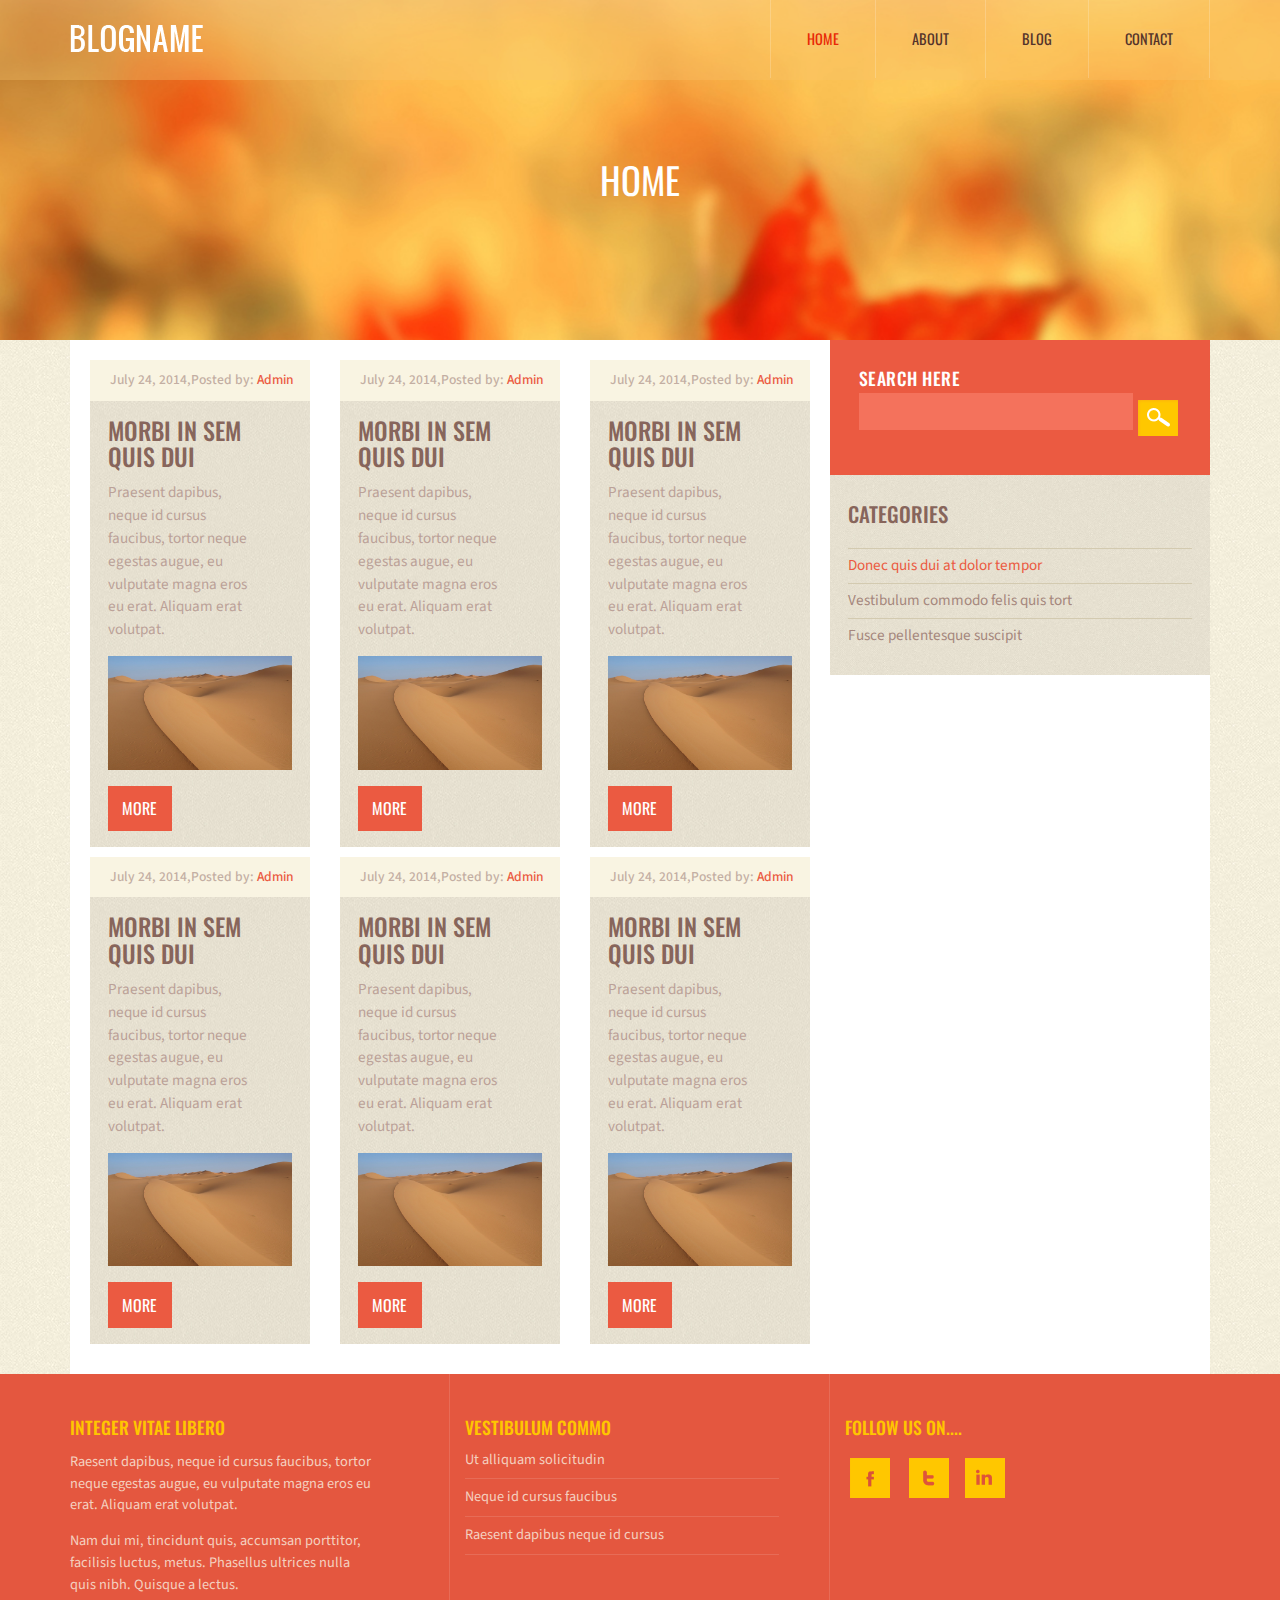
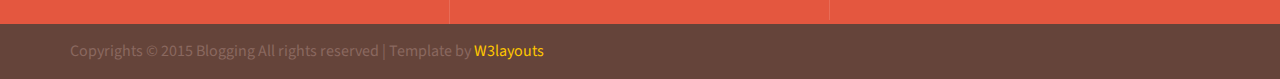
==== wordpress/wp-content/themes/theme-eval/static/index.html @ 9c57518b "no message" ====
<!--
Author: W3layouts
Author URL: http://w3layouts.com
License: Creative Commons Attribution 3.0 Unported
License URL: http://creativecommons.org/licenses/by/3.0/
-->
<!DOCTYPE HTML>
<html>
<head>
	<title>Blogname a Blogging Category Flat Bootstarp  Responsive Web Template | Home :: w3layouts</title>
	<link href="css/bootstrap.css" rel='stylesheet' type='text/css' />
	<link href="css/style.css" rel='stylesheet' type='text/css' />
	<meta name="viewport" content="width=device-width, initial-scale=1">
	<meta http-equiv="Content-Type" content="text/html; charset=utf-8" />
	<meta name="keywords" content="Blogname Responsive web template, Bootstrap Web Templates, Flat Web Templates, Andriod Compatible web template, 
	Smartphone Compatible web template, free webdesigns for Nokia, Samsung, LG, SonyErricsson, Motorola web design" 
	/>
	<script type="application/x-javascript"> addEventListener("load", function() { setTimeout(hideURLbar, 0); }, false); function hideURLbar(){ window.scrollTo(0,1); } </script>
	<!----webfonts---->
		<link href='http://fonts.googleapis.com/css?family=Oswald:100,400,300,700' rel='stylesheet' type='text/css'>
		<link href='http://fonts.googleapis.com/css?family=Source+Sans+Pro:200,300,400,600,700,300italic,400italic,600italic' rel='stylesheet' type='text/css'>
		<!----//webfonts---->
		  <script src="http://ajax.googleapis.com/ajax/libs/jquery/2.1.1/jquery.min.js"></script>
		<!--end slider -->
		<!--script-->
<script type="text/javascript" src="js/move-top.js"></script>
<script type="text/javascript" src="js/easing.js"></script>
<!--/script-->
<script type="text/javascript">
			jQuery(document).ready(function($) {
				$(".scroll").click(function(event){		
					event.preventDefault();
					$('html,body').animate({scrollTop:$(this.hash).offset().top},900);
				});
			});
</script>
<!---->

</head>
<body>
<!---strat-banner---->
<div class="banner">				
	 <div class="header">  
		  <div class="container">
			  <div class="logo">
					<a href="index.html"> <img src="images/logo.png" title="soup" /></a>
			 </div>
			 <!---start-top-nav---->
			 <div class="top-menu">
				  <span class="menu"> </span> 
				   <ul>
					   <li class="active"><a href="index.html">HOME</a></li>
					   <li><a href="about.html">ABOUT</a></li>
					   <li><a href="blog.html">BLOG</a></li>
					   <li><a href="contact.html">CONTACT</a></li>
					   <div class="clearfix"> </div>
				 </ul>
			 </div>
			 <div class="clearfix"></div>
					<script>
					$("span.menu").click(function(){
					$(".top-menu ul").slideToggle("slow" , function(){
					});
					});
					</script>
				<!---//End-top-nav---->					
		 </div>
	 </div>
	 <div class="container">
		 <div class="banner-head">
			 <h1>Home</h1>
		 </div>
	 </div>
</div>
<!---//End-banner---->
<div class="content">
	 <div class="container">
		 <div class="content-grids">
			 <div class="col-md-8 content-main">
				 <div class="row">

					 <div class="col-xs-12 col-sm-6 col-md-6 col-lg-4 box">
						 <div class="content-grid">
							 <div class="content-grid-head">
								 <h4>July 24, 2014,Posted by: <a href="#">Admin</a></h4>
								 <div class="clearfix"></div>
							 </div>
							 <div class="content-grid-info">
								 <h3><a href="single.html">MORBI IN SEM QUIS DUI</a></h3>
								 <p>Praesent dapibus, neque id cursus faucibus, tortor neque egestas augue, eu vulputate magna eros eu erat. Aliquam erat volutpat.</p>
								 <img src="images/c1.jpg" alt=""/>
								 <a class="bttn" href="single.html">MORE</a>
							 </div>
						 </div>
					 </div>
					 <div class="col-xs-12 col-sm-6 col-md-6 col-lg-4 box">
						 <div class="content-grid">
							 <div class="content-grid-head">
								 <h4>July 24, 2014,Posted by: <a href="#">Admin</a></h4>
								 <div class="clearfix"></div>
							 </div>
							 <div class="content-grid-info">
								 <h3><a href="single.html">MORBI IN SEM QUIS DUI</a></h3>
								 <p>Praesent dapibus, neque id cursus faucibus, tortor neque egestas augue, eu vulputate magna eros eu erat. Aliquam erat volutpat.</p>
								 <img src="images/c1.jpg" alt=""/>
								 <a class="bttn" href="single.html">MORE</a>
							 </div>
						 </div>
					 </div>
					 <div class="col-xs-12 col-sm-6 col-md-6 col-lg-4 box">
						 <div class="content-grid">
							 <div class="content-grid-head">
								 <h4>July 24, 2014,Posted by: <a href="#">Admin</a></h4>
								 <div class="clearfix"></div>
							 </div>
							 <div class="content-grid-info">
								 <h3><a href="single.html">MORBI IN SEM QUIS DUI</a></h3>
								 <p>Praesent dapibus, neque id cursus faucibus, tortor neque egestas augue, eu vulputate magna eros eu erat. Aliquam erat volutpat.</p>
								 <img src="images/c1.jpg" alt=""/>
								 <a class="bttn" href="single.html">MORE</a>
							 </div>
						 </div>
					 </div>
					 <div class="col-xs-12 col-sm-6 col-md-6 col-lg-4 box">
						 <div class="content-grid">
							 <div class="content-grid-head">
								 <h4>July 24, 2014,Posted by: <a href="#">Admin</a></h4>
								 <div class="clearfix"></div>
							 </div>
							 <div class="content-grid-info">
								 <h3><a href="single.html">MORBI IN SEM QUIS DUI</a></h3>
								 <p>Praesent dapibus, neque id cursus faucibus, tortor neque egestas augue, eu vulputate magna eros eu erat. Aliquam erat volutpat.</p>
								 <img src="images/c1.jpg" alt=""/>
								 <a class="bttn" href="single.html">MORE</a>
							 </div>
						 </div>
					 </div>
					 <div class="col-xs-12 col-sm-6 col-md-6 col-lg-4 box">
						 <div class="content-grid">
							 <div class="content-grid-head">
								 <h4>July 24, 2014,Posted by: <a href="#">Admin</a></h4>
								 <div class="clearfix"></div>
							 </div>
							 <div class="content-grid-info">
								 <h3><a href="single.html">MORBI IN SEM QUIS DUI</a></h3>
								 <p>Praesent dapibus, neque id cursus faucibus, tortor neque egestas augue, eu vulputate magna eros eu erat. Aliquam erat volutpat.</p>
								 <img src="images/c1.jpg" alt=""/>
								 <a class="bttn" href="single.html">MORE</a>
							 </div>
						 </div>
					 </div>
					 <div class="col-xs-12 col-sm-6 col-md-6 col-lg-4 box">
						 <div class="content-grid">
							 <div class="content-grid-head">
								 <h4>July 24, 2014,Posted by: <a href="#">Admin</a></h4>
								 <div class="clearfix"></div>
							 </div>
							 <div class="content-grid-info">
								 <h3><a href="single.html">MORBI IN SEM QUIS DUI</a></h3>
								 <p>Praesent dapibus, neque id cursus faucibus, tortor neque egestas augue, eu vulputate magna eros eu erat. Aliquam erat volutpat.</p>
								 <img src="images/c1.jpg" alt=""/>
								 <a class="bttn" href="single.html">MORE</a>
							 </div>
						 </div>
					 </div>

				 </div>



			 </div>
			 
			 <div class="col-md-4 content-main-right">
				 <div class="search">
						 <h3>SEARCH HERE</h3>
						<form>
							<input type="text" value="" onfocus="this.value=''" onblur="this.value=''">
							<input type="submit" value="">
						</form>
				 </div>
				 <div class="categories">
					 <h3>CATEGORIES</h3>
					 <li class="active"><a href="#">Donec quis dui at dolor tempor</a></li>
					 <li><a href="#">Vestibulum commodo felis quis tort</a></li>
					 <li><a href="#">Fusce pellentesque suscipit</a></li>
				 </div>
			 </div>
			 <div class="clearfix"></div>
		 </div>
	 </div>
</div>
<!--fotter-->
<div class="fotter">
	 <div class="container">
		 <div class="col-md-4 fotter-info">
			 <h3>INTEGER VITAE LIBERO</h3>
			 <p>Raesent dapibus, neque id cursus faucibus, tortor neque egestas augue, eu vulputate magna eros eu erat. Aliquam erat volutpat. </p>
			 <p>Nam dui mi, tincidunt quis, accumsan porttitor, facilisis luctus, metus. Phasellus ultrices nulla quis nibh. Quisque a lectus. </p>
		 </div>
		 <div class="col-md-4 fotter-list">
			 <h3>VESTIBULUM COMMO</h3>
			 <ul>
			 <li><a href="#">Ut alliquam solicitudin</a></li>
			 <li><a href="#">Neque id cursus faucibus</a></li>
			 <li><a href="#">Raesent dapibus neque id cursus</a></li>
			 </ul>
		 </div>
		 <div class="col-md-4 fotter-media">
				<h3>FOLLOW US ON....</h3>
				 <div class="social-icons">
				 <a href="#"><span class="fb"> </span></a>
				 <a href="#"><span class="twt"> </span></a>
				 <a href="#"><span class="in"> </span></a>				 			 
			    </div>
		 </div>
		 <div class="clearfix"></div>
	 </div>
</div>
<!---fotter/-->
<div class="copywrite">
	 <div class="container">
	 <p>Copyrights &copy; 2015 Blogging All rights reserved | Template by <a href="http://w3layouts.com/">W3layouts</a></p>
</div>
</div>
<!---->
<script type="text/javascript">
		$(document).ready(function() {
				/*
				var defaults = {
				containerID: 'toTop', // fading element id
				containerHoverID: 'toTopHover', // fading element hover id
				scrollSpeed: 1200,
				easingType: 'linear' 
				};
				*/
		$().UItoTop({ easingType: 'easeOutQuart' });
});
</script>
<a href="#to-top" id="toTop" style="display: block;"> <span id="toTopHover" style="opacity: 1;"> </span></a>


</body>
</html>
---- wordpress/wp-content/themes/theme-eval/static/css/style.css ----
/*--
Author: W3layouts
Author URL: http://w3layouts.com
License: Creative Commons Attribution 3.0 Unported
License URL: http://creativecommons.org/licenses/by/3.0/
--*/
html, body{
    font-size: 100%;
	background:#fff;
	font-family: 'Oswald', sans-serif;	
}
body a{
transition: 0.5s all ease;
-webkit-transition: 0.5s all ease;
-moz-transition: 0.5s all ease;
-o-transition: 0.5s all ease;
-ms-transition: 0.5s all ease;
}
h1,h2,h3,h4,h5,h6{
	margin:0;			   
}
p{
	margin:0;
}
ul,label{
	margin:0;
	padding:0;
}
/*----start-container---*/
.banner{
	background:url(../images/banner.jpg) no-repeat 0px 0px;
	background-size: 100%;
	min-height:340px;
}
/*----start-header----*/
.header{
background:rgba(246, 197, 112, 0.34);
height:80px;
}
.logo{
	float: left;
	margin-top: 1.3em;
}
.top-menu{
	float:right;
}
.top-menu ul li{
	float:left;
	display: inline-block;
	border-right: 1px solid rgba(255, 255, 255, 0.2);
}
.top-menu ul li:nth-child(1){
border-left: 1px solid rgba(255, 255, 255, 0.2);
}
.top-menu ul li a{
	background:rgba(246, 197, 112, 0.34);
	margin: 2em 2.5em;
	display: block;
	color: #54332A;
	font-weight:400;
	font-size:0.9em;
	text-decoration:none;
	transition: 0.5s all;
	-webkit-transition: 0.5s all;
	-moz-transition: 0.5s all;
	-o-transition: 0.5s all;	
}
.top-menu ul li a:hover,.top-menu ul li.active a{
color:#E82806;
}
.banner-head{
text-align:center;
margin:5em 0;
display:block;
}
.banner-head h1{
font-size:2.3em;
color:#fff;
text-transform:uppercase;
font-weight:400;
margin-bottom:10px;
}
.banner-head h2{
color:#fff;
font-size:2em;
font-weight:100;
letter-spacing:1px;
}
.banner-links ul{
background:#FFC600;
}
.banner-links ul li{
float:left;
display:inline-block;
border-right:1px solid rgba(255, 255, 255, 0.39);
}
.banner-links ul li.active a,.banner-links ul li a:hover{
background:#EB5A41;
color:#fff;
}
.banner-links ul li a{
display:block;
color:#E9330C;
padding:1.2em 2em;
font-size:1em;
text-decoration:none;
}
/*--banner-ends*/
.content{
background:url(../images/main-bg.jpg);
}
.content-grids {
background: #fff;
}
.content-main{
padding:20px;
}
.content-grid-head{
background:#F9F4E2;
padding:0.8em 1em;
}
.content-grid-head h3{
float:left;
color:#E9330C;
font-size:1.1em;
}
.content-grid-head h4{
float:right;
color:#C3AEA3;
font-size:0.85em;
text-decoration:none;
font-family: 'Source Sans Pro', sans-serif;
}
.content-grid-head h4 a{
color:#EB5A41;
text-decoration:none;
}
.content-grid-head h4 a:hover{
color:#C3AEA3;
}
.content-grid-info,.content-grid-single{
background:url(../images/cntnt-bg.jpg) repeat 0px 0px;
background-size:100% 100%;
padding:1em 18px;
}
.content-grid-info h3,.content-sec-info h3{
font-size:1.5em;
}
.content-grid-info h3 a,.content-sec-info h3 a{
color:#87655B;
margin-bottom:0.5em;
text-decoration:none;
display:block;
font-family: 'Oswald', sans-serif;
}
.content-grid-info h3 a:hover,.content-sec-info h3 a:hover{
color:#EB5A41;
}
.content-grid-info p,.content-sec-info p{
color:#BBA198;
line-height:1.5em;
width:80%;
font-size:0.95em;
font-family: 'Source Sans Pro', sans-serif;
margin-bottom:1em;
}
.content-grid-info img,.content-sec-info img{
width:100%;
}
a.bttn{
color:#fff;
background:#EB5A41;
padding:0.7em 0.9em;
text-decoration:none;
font-size:1em;
display:inline-block;
margin-top:1em;
}
a.bttn:hover{
color:#EB5A41;
background:#FFC600;
}
.content-grid-sec{
padding: 1em 18px 0 18px;
margin-top:3em;
}
.content-sec-info h3{
margin-bottom:8px;
}
.content-sec-info h4{
color:#EE705A;
font-weight:400;
font-size:0.85em;
text-decoration:none;
font-family: 'Source Sans Pro', sans-serif;
margin-bottom:1.3em;
display:block;
}
.content-sec-info h4 a{
color:#785F5D;
text-decoration:none;
}
.content-sec-info h4 a:hover{
color:#FFC600;
}
/*----*/
.pages{
background:#F6F1E0;
padding:1em;
margin-top:1.5em;
}
.pages ul li{
display:inline-block;
}
.pages ul li a{
margin:0 8px;
font-size:0.95em;
color:#BDA497;
font-family: 'Source Sans Pro', sans-serif;
}
.pages ul li.active a,.pages ul li a:hover{
color:#E82806;
}
.box{
	margin-bottom: 10px;
}
/*----*/
.content-main-right{
padding:0;
}
.search {
background:#EB5A41;
padding: 1.8em;
}
.search h3{
color:#fff;
font-size:1.1em;
margin-bottom:5px;
letter-spacing:0.5px;
}
.search input[type="text"] {
padding:7px 8px;
font-weight: 300;
color: #fff;
border: none;
outline: none;
width: 85%;
font-weight:400;
font-size:1em;
background:#F4725C;
font-family: 'Source Sans Pro', sans-serif;
}
.search input[type="submit"] {
background: url(../images/splits.png) no-repeat -202px -6px;
border: none;
padding: 0px 0 23px 0;
outline: none;
width: 43px;
height: 51px;
}
.categories,.archives{
background: url(../images/cntnt-bg.jpg) repeat 0px 0px;
background-size: cover;
padding: 1.7em 18px 1.4em 18px;
}
.categories{
border-bottom:1px solid #fff;
}
.categories h3,.archives h3{
color: #87655B;
font-size: 1.3em;
font-family: 'Oswald', sans-serif;
margin-bottom:1.1em;
}
.categories li,.archives li{
display:block;
border-top:1px solid #D3CAB0;
}
.categories li:nth-child(3){
border-bottom:0px solid #D3CAB0;
}
.categories li a,.archives li a{
color:#A5877D;
font-family: 'Source Sans Pro', sans-serif;
font-size:0.95em;
text-decoration:none;
padding: 6px 0;
display:block;
font-weight:400;
}
.archives li.active a,.categories li.active a,.categories li a:hover,.archives li a:hover{
color:#EB5A41;
}
/*----*/
.fotter{
background:#E4573F;
}
.fotter-info{
border-right:1px solid rgba(255, 255, 255, 0.13);
padding:0;
padding-bottom:1.8em;
}
.fotter-info h3,.fotter-list h3,.fotter-media h3{
color:#FFC600;
font-size:1.1em;
padding-top:2.5em;
}
.fotter-info p{
color:#F4D0BF;
line-height:1.5em;
margin-top:1em;
font-size:0.9em;
font-family: 'Source Sans Pro', sans-serif;
width:80%;
}
.fotter-list{
border-right: 1px solid rgba(255, 255, 255, 0.13);
padding-bottom: 4.1em;
}
.fotter-list ul li{
display:block;
border-bottom:1px solid rgba(255, 255, 255, 0.13);
width:90%;
}
.fotter-list ul li a{
padding:8px 0;
color:#F4D0BF;
text-decoration:none;
font-family: 'Source Sans Pro', sans-serif;
font-size:0.9em;
display:block;
}
.fotter-list ul li a:hover{
color:#FFC600;
}
.fotter-list ul li:nth-child(1){
margin-top:5px;
padding-top:0;
}
.social-icons{
margin-top:1.3em;
}
.social-icons a span {
width: 43px;
height: 40px;
background: url('../images/splits.png') no-repeat 0px 0px;
display: inline-block;
margin: 0 5px;
}
.social-icons a span.fb{
background-position: -9px -10px;
}
.social-icons a span.fb:hover{
background-position:-9px -67px;
transition: 0.5s all;
	-webkit-transition: 0.5s all;
	-moz-transition: 0.5s all;
	-o-transition: 0.5s all;	
}
.social-icons a span.twt{
background-position: -67px -10px;
}
.social-icons a span.twt:hover{
background-position: -67px -67px;
transition: 0.5s all;
	-webkit-transition: 0.5s all;
	-moz-transition: 0.5s all;
	-o-transition: 0.5s all;	
}
.social-icons a span.in{
background-position: -128px -10px;
}
.social-icons a span.in:hover{
background-position: -128px -67px;
transition: 0.5s all;
	-webkit-transition: 0.5s all;
	-moz-transition: 0.5s all;
	-o-transition: 0.5s all;	
}
.copywrite {
background: #65443A;
text-align: left;
padding: 1em 0;
}
.copywrite p {
color: #8A685F;
font-size: 1em;
font-family: 'Source Sans Pro', sans-serif;
}
.copywrite p a{
color:#FFC600;
font-family: 'Source Sans Pro', sans-serif;
}
.copywrite p a:hover{
color:#DF553E;
}
/*--contact--*/
.contact,.pages{
background: url(../images/main-bg.jpg);
padding:2em 0;
}
.contact-left{
padding-left:0;
}
.contact-head{
border-bottom:3px solid #fff;
padding-bottom:2em;
}
.contact-head h3,.pages h3{
color: #87655B;
font-size: 2em;
margin-bottom: 1em;
font-family: 'Oswald', sans-serif;
}
.contact form input[type="text"],.contact-right textarea {
width: 100%;
padding: 10px 12px;
border: 1px solid #87655B;
font-size: 1.2em;
margin-bottom: 1.5em;
color: #87655B;
background:#EFEAD8;
font-family: 'Source Sans Pro', sans-serif;
outline: none;
font-weight: 400;
transition: 0.5s all ease;
-webkit-transition: 0.5s all ease;
-moz-transition: 0.5s all ease;
-o-transition: 0.5s all ease;
-ms-transition: 0.5s all ease;
}
.contact-right textarea{
resize:none;
height: 205px;
}
.contact form input[type="text"]:hover,.contact-right textarea:hover{
border:1px solid #EB5A41;
}
.contact form input[type="submit"] {
font-weight: 400;
color: #87655B;
outline: none;
border: 1px solid #87655B;
font-size: 1.2em;
padding: 0.6em 3em;
background:#EFEAD8;
font-family: 'Source Sans Pro', sans-serif;
transition: 0.5s all;
-webkit-transition: 0.5s all;
-moz-transition: 0.5s all;
-o-transition: 0.5s all;
-ms-transition: 0.5s all;
}
.contact form input[type="submit"]:hover{
background:#87655B;
border: 1px solid #87655B;
color:#fff;
}
.address{
padding:2em 0;
}
.address h3{
text-align:center;
color: #EB5A41;
font-size:1.5em;
}
.locations{
padding-left:0;
margin-top:3em;
}
.locations ul{
margin-bottom:2em;
}
.locations ul li{
display:inline-block;
}
.locations ul li span {
background: url(../images/find.png) no-repeat 0px 0px;
vertical-align: super;
width: 48px;
height: 48px;
display: inline-block;
margin-right: 0.5em;
padding-bottom: 7em;
}
.address-info  p{
color: #A5877D;
font-family: 'Source Sans Pro', sans-serif;
font-size: 1em;
text-decoration: none;
padding-bottom:1px;
display: block;
font-weight: 400;
}
.address-info p a{
color: #EB5A41;
font-family: 'Source Sans Pro', sans-serif;
}
.address-info h4 {
color: #87655B;
margin-bottom:8px;
font-size:1em;
}
.address-info h5 a{
color: #87655B;
margin:5px 0;
font-size:0.9em;
display:block;
}
/*--pages--*/
.pages-sec-head{
padding-bottom:1em;
}
.pages-sec-head p{
color: #A5877D;
font-family: 'Source Sans Pro', sans-serif;
font-size: 1em;
line-height:1.5em;
font-weight: 400;
}
.page{
background:#fff;
padding:1.2em 1.5em;
margin-bottom:2em;
}
.page h4{
color: #EB5A41;
font-size: 1.1em;
}
.page p{
color: #87655B;
font-size: 1em;
font-family: 'Source Sans Pro', sans-serif;
line-height:1.6em;
margin-top:0.8em;
}
.page li{
color: #87655B;
font-size:1em;
font-family: 'Source Sans Pro', sans-serif;
padding:5px 2em;
}
li.list{
margin-top:1em;
}
p.agree{
display:inline-block;
color: #A5877D;
font-family: 'Source Sans Pro', sans-serif;
font-size: 1em;
font-weight: 400;
margin-left: 0.5em;
}
.pages input[type="button"]{
display:block;
font-weight: 400;
color: #87655B;
outline: none;
border: 1px solid #87655B;
font-size: 1em;
margin-top:1em;
padding: 0.5em 2em;
background: #EFEAD8;
font-family: 'Source Sans Pro', sans-serif;
transition: 0.5s all;
-webkit-transition: 0.5s all;
-moz-transition: 0.5s all;
-o-transition: 0.5s all;
-ms-transition: 0.5s all;
}
.pages input[type="button"]:hover{
background: #87655B;
border: 1px solid #87655B;
color: #fff;
}
#toTop {
	display: none;
	text-decoration: none;
	position: fixed;
	bottom: 14px;
	right: 3%;
	overflow: hidden;
	width: 40px;
	height: 40px;
	border: none;
	text-indent: 100%;
	z-index:999;
	background: url(../images/to-top1.png) no-repeat 5px 10px #db5941;
-webkit-border-radius: 50%;
-moz-border-radius: 50%;
-o-border-radius: 50%;
-ms-border-radius: 50%;
}
#toTopHover {
	width: 40px;
	height: 40px;
	display: block;
	overflow: hidden;
	float: right;
	opacity: 0;
	-moz-opacity: 0;
	filter: alpha(opacity=0);
}
.content-grid-single h3{ 
color: #87655B;
margin-bottom: 0.5em;
text-decoration: none;
display: block;
font-family: 'Oswald', sans-serif;
}
.content-grid-single span{
color: #BBA198;
line-height: 1.5em;
font-size: 0.95em;
font-family: 'Source Sans Pro', sans-serif;
margin-bottom: 1em;
display:block;
}
.content-grid-single p{
color: #BBA198;
line-height: 1.8em;
font-size: 0.95em;
font-family: 'Source Sans Pro', sans-serif;
margin-top: 1em;
}
.content-form{
margin-top:2em;
}
.content-form h3,.comments h3{ 
color: #87655B;
margin-bottom: 1em;
text-decoration: none;
display: block;
font-family: 'Oswald', sans-serif;
}
.content-form form input[type="text"],.content-form form textarea{
padding: 10px 15px;
width: 80%;
color: #333;
font-size: 1em;
border: 1px solid #F6F1DE;
font-family: 'Source Sans Pro', sans-serif;
background: #F6F1DE;
outline: none;
display: block;
margin:10px 0;
}
.content-form form textarea{
height:100px;
resize:none;
}
.content-form form input[type="submit"] {
color: #fff;
background: #EB5A41;
padding: 0.4em 1.5em;
text-decoration: none;
font-size: 0.9em;
display: inline-block;
margin-top: 1em;
border:none;
outline:none;
border: 1px solid #EB5A41;
transition: 0.5s all ease;
-webkit-transition: 0.5s all ease;
-moz-transition: 0.5s all ease;
-o-transition: 0.5s all ease;
-ms-transition: 0.5s all ease;
}
.content-form form input[type="submit"]:hover{
background:transparent;
color:#EB5A41;
border: 1px solid #EB5A41;
}
.comments{
margin-top:2em;
}
.comments img{
float:left;
width:15%;
border:1px solid #87655B;
}
.comment-info{
float:left;
width:77%;
margin-left:3%;
}
.comment-info h4 {
font-size: 1em;
color:#EB5A41;
margin: 0px;
font-weight: 600;
font-family: 'Source Sans Pro', sans-serif;
margin-bottom:0.5em;
}
.comment-info p {
color: #BBA198;
line-height: 1.5em;
font-size: 0.95em;
font-family: 'Source Sans Pro', sans-serif;
margin:0 0 0.5em 0;
}
.comment-info h5{
color:#EB5A41;
font-size:0.85em;
display:block;
margin-bottom:1em;
font-family: 'Source Sans Pro', sans-serif;
}
.comment-info a{
color:#87655B;
background:transparent;
padding: 0.5em 1.5em;
text-decoration: none;
font-size: 0.85em;
display: inline-block;
font-family: 'Source Sans Pro', sans-serif;
border: 1px solid #87655B;
}
.comment-info a:hover{
color: #fff;
background: #EB5A41;
border: 1px solid #EB5A41;
}
.comment-grid{
margin-bottom:2.5em;
}
img.single-pic{
width:100%;
}
/*--responsive--*/
@media (max-width: 1024px){
.top-menu ul li a {
margin:2em;
}
.banner-head h1 {
font-size: 2.2em;
}
.banner-head h2 {
font-size: 1.7em;
}
.banner-links ul li a {
padding: 1em 1.5em;
font-size: 0.9em;
}
.content-grid-head h3 {
font-size: 1em;
}
.content-main {
padding: 16px;
}
.content-grid-head h4 {
font-size: 0.83em;
}
.content-grid-info h3, .content-sec-info h3 {
font-size: 1.3em;
margin-bottom: 0.4em;
}
.content-grid-info p, .content-sec-info p {
width: 95%;
font-size: 0.9em;
}
a.bttn {
padding: 0.55em 0.9em;
}
.content-grid-sec {
margin-top: 2em;
}
.content-sec-info h4 {
margin-bottom: 1em
}
.fotter-info p {
width: 93%;
}
.search {
padding: 1.5em;
}
.search input[type="text"] {
width: 81%;
}
.categories h3, .archives h3 {
font-size: 1.2em;
margin-bottom: 1em;
}
.contact-head h3, .pages h3 {
font-size: 1.6em;
margin-bottom: 1em;
}
.contact form input[type="text"], .contact-right textarea {
padding: 8px 12px;
font-size: 1em;
margin-bottom: 1em;
}
.contact-right textarea {
height: 153px;
}
.contact form input[type="submit"] {
font-size: 1em;
padding: 0.5em 2em;
}
}
@media (max-width: 768px){
.logo{
width:18%;
margin-top: 0.9em;
}
.logo img{
width:100%;
}
.header {
height: 64px;
}
.top-menu ul li a {
margin: 1.5em;
}
.banner-head {
margin: 3.46em 0;
}
.banner-head h1 {
font-size: 2em;
margin-bottom: 5px;
}
.banner {
min-height: 294px;
}
.content-grid-info img, .content-sec-info img {
width: 100%;
height: 350px;
}
.pages {
padding: 0.6em;
margin-top: 1em;
}
.search input[type="submit"] {
padding: 0px 0 16px 0;
width: 43px;
height: 44px;
}
.search input[type="text"] {
width: 93%;
}
.categories, .archives {
padding: 1.3em 18px 1em 18px;
}
.fotter-info h3, .fotter-list h3, .fotter-media h3 {
font-size: 1.1em;
padding-top: 1.6em;
letter-spacing:1px;
}
.fotter-info {
padding-bottom: 2em;
width: 33%;
float: left;
}
.fotter-list,.fotter-media{
width: 33%;
float: left;
}
.fotter-info p {
overflow: hidden;
height: 63px;
}
.fotter-list ul li {
width: 97%;
}
.fotter-list {
padding-bottom: 4.3em;
}
.contact-left,.contact-right {
width: 50%;
float: left;
}
.locations {
width: 50%;
float: left;
}
img.single-pic{
height: 350px;
}
.content-form form input[type="text"], .content-form form textarea {
width: 100%;
}
.content-form form textarea {
height: 150px;
}
.content-grid-single p {
overflow: hidden;
height: 135px;
}
.comment-info p{
height: 68px;
}
}
@media (max-width: 640px){
.header {
height: 58px;
}
.top-menu ul li a {
margin: 1.3em;
}
.banner-head h1 {
font-size: 1.7em;
margin-bottom: 3px;
}
.banner-head h2 {
font-size: 1.5em;
}
.banner-head {
margin: 2.57em 0;
}
.banner-links ul li a {
padding: 0.85em 1.2em;
}
.banner {
min-height: 244px;
}
.content-main {
padding: 15px;
}
.content-sec-info h3 {
font-size: 1.1em;
}
.content-grid-head h3 {
font-size: 0.95em;
}
.content-grid-info p, .content-sec-info p {
font-size: 0.85em;
line-height:1.3em;
}
.content-grid-info img, .content-sec-info img {
height: 285px;
}
a.bttn {
padding: 0.55em 1em;
font-size: 0.9em;
}
.content-grid-sec {
margin-top: 1.5em;
}
.pages ul li a {
font-size: 0.85em;
}
.search input[type="text"] {
width: 90%;
}
.categories li a, .archives li a {
font-size: 0.9em;
}
.categories h3, .archives h3 {
font-size: 1.1em;
margin-bottom: 0.6em;
}
.fotter-info p {
font-size: 0.85em;
}
.fotter-list ul li a {
font-size: 0.85em;
}
.fotter-list {
padding-bottom: 2em;
}
.contact-left, .contact-right {
width: 100%;
float: left;
padding:0;
}
.address-info p {
font-size: 0.9em;
}
.address {
padding-bottom:0;
}
.locations ul{
margin-bottom: 1em;
}
.contact-head h3, .pages h3 {
font-size: 1.4em;
margin-bottom: 0.5em;
}
.pages p {
font-size: 0.9em;
}
.page h4 {
font-size: 1em;
}
.page {
margin-bottom: 1em;
}
.pages input[type="button"] {
font-size: 0.9em;
}
.page li {
font-size: 0.9em;
padding: 3px 2em;
}
.content-grid-single h3 {
font-size: 1.3em;
}
img.single-pic {
height: 285px;
}
.content-grid-single span {
line-height: 1.3em;
font-size: 0.9em;
}
}
@media (max-width: 480px){
.header {
height: 48px;
}
.logo {
width: 21%;
margin-top: 0.8em;
}
.top-menu ul li a {
margin: 1.1em;
font-size: 0.83em;
}
.banner-head {
margin: 1.69em 0;
}
.banner-head h1 {
font-size: 1.2em;
margin-bottom: 2px;
}
.banner-head h2 {
font-size: 1em;
}
.banner-links ul li a {
padding: 0.8em 1em;
font-size: 0.8em;
}
.banner {
min-height: 180px;
}
.content-grid-head {
padding: 0.5em 1em;
}
.content-main {
padding: 13px;
}
.content-grid-head h3 {
font-size: 0.9em;
}
.content-grid-head h4 {
font-size: 0.78em;
}
.content-grid-info h3, .content-sec-info h3 {
font-size: 1.1em;
}
.content-grid-info p, .content-sec-info p {
font-size: 0.82em;
overflow: hidden;
height: 37px;
margin-bottom: 0.5em;
}
.content-grid-info img, .content-sec-info img {
height: 220px;
}
a.bttn {
padding: 0.5em 1em;
font-size: 0.8em;
}
.pages {
padding: 0.4em;
}
.search h3 {
font-size: 1em;
}
.categories h3, .archives h3 {
font-size: 1.05em;
margin-bottom: 0.6em;
}
.categories li a, .archives li a {
font-size: 0.85em;
}
.categories,.archives {
padding: 1.3em 18px 0.5em 18px;
}
.search input[type="text"] {
width: 87%;
}
.fotter-info,.fotter-list, .fotter-media {
width: 100%;
border-right:none;
padding: 0;
}
.fotter-info {
padding-bottom: 0em;
}
.fotter-info p {
height: 41px;
}
.social-icons {
margin:1em 0 1.5em 0;
}
.copywrite p {
font-size: 0.85em;
}
.contact form input[type="text"], .contact-right textarea {
font-size: 0.9em;
}
.contact, .pages {
padding: 1.5em 0;
}
.contact-right textarea {
height: 130px;
}
.contact form input[type="submit"] {
font-size: 0.85em;
}
.locations {
margin-top: 2em;
}
.address h3 {
font-size: 1.4em;
}
.locations {
width: 100%;
}
.locations ul {
margin-bottom: 2em;
}
.locations:nth-child(2){
display:none;
}
.address {
padding:1em 0 0 0;
}
.locations ul:nth-child(2){
margin-bottom:0;
}
.pages p ,.page li{
font-size: 0.85em;
}
.page:nth-child(7){
display:none;
}
img.single-pic {
height: 220px;
}
.content-grid-single h3 {
font-size: 1.3em;
}
.content-form {
margin-top: 1em;
}
.content-grid-single h3 {
font-size: 1.15em;
}
.content-form form input[type="text"], .content-form form textarea {
font-size: 0.9em;
padding: 8px 11px;
}
.content-form form textarea {
height: 121px;
}
.comment-info h4 {
font-size: 0.9em;
}
.comment-info p {
height: 59px;
font-size: 0.85em;
}
.comment-grid {
margin-bottom: 2em;
}
.content-grid-single span {
font-size: 0.8em;
}
.content-grid-single p {
height: 122px;
line-height: 1.5em;
font-size: 0.85em;
}
.comment-info p{
overflow:hidden;
height:60px;
}
.comment-info a {
padding: 0.4em 1.3em;
font-size: 0.8em;
}
.comments {
margin-top: 1.5em;
}
}
@media (max-width: 320px){
.top-menu ul li a {
margin: 0.9em 0.8em;
font-size: 0.8em;
}
.header {
height: 41px;
}
.logo {
width: 25%;
margin-top: 0.5em;
}
.banner-head h1 {
font-size: 1em;
margin-bottom: 1px;
}
.banner-head {
margin: 1.05em 0;
}
.banner-links ul li:nth-child(2) {
display: none;
}
.banner {
min-height: 120px;
}
.banner-links ul li a {
padding: 0.5em 0.6em;
font-size: 0.7em;
}
.banner-head h2{
display:none;
}
.content-main {
padding: 10px;
}
.content-grid-head {
padding: 0.5em;
}
.content-grid-head h3 {
font-size: 0.8em;
}
.content-grid-head h4 {
font-size: 0.8em;
float: left;
margin-top: 5px;
}
.content-grid-info {
padding: 0.7em 12px;
}
.content-grid-info h3, .content-sec-info h3 {
font-size: 1em;
margin-bottom:5px;
}
.content-grid-info p, .content-sec-info p {
font-size: 0.8em;
height: 32px;
margin-bottom: 5px;
line-height: 1.2em;
}
.content-grid-info img, .content-sec-info img {
height: 130px;
}
.content-grid-sec {
margin-top: 1em;
}
.content-sec-info h4 {
margin-bottom: 0.65em;
font-size: 0.8em;
}
a.bttn {
padding: 0.4em 0.58em;
font-size: 0.75em;
}
.content-grid-sec {
padding: 0.5em 12px 0 12px;
}
.pages ul li a {
margin: 0 4px;
font-size:0.8em;
}
.search input[type="text"] {
width: 79%;
padding: 5px 8px;
}
.search input[type="submit"] {
padding: 0px 0 10px 0;
width: 37px;
height: 32px;
background: url(../images/splits.png) no-repeat -204px -11px;
}
.search {
padding: 1em;
}
.search h3 {
font-size: 0.95em;
}
.categories, .archives {
padding: 1em 15px 0.5em 15px;
}
.categories h3, .archives h3 {
font-size: 1em;
margin-bottom: 0.6em;
}
.categories li a, .archives li a {
font-size: 0.8em;
padding: 5px 0;
}
.fotter-info h3, .fotter-list h3, .fotter-media h3 {
font-size: 1em;
padding-top: 1.2em;
}
.fotter-info p {
height: 34px;
font-size: 0.8em;
line-height: 1.3em;
margin-top: 0.5em;
}
.fotter-list ul li:nth-child(1) {
margin-top: 0px;
}
.fotter-list ul li a {
font-size: 0.8em;
padding: 5px 0;
}
.copywrite {
padding: 0.5em 0;
}
.contact, .pages {
padding: 1em 0;
}
.contact-head h3, .pages h3 {
font-size: 1.2em;
}
.contact form input[type="text"], .contact-right textarea {
font-size: 0.85em;
padding: 6px 7px;
}
.contact-right textarea {
height: 110px;
}
.contact form input[type="submit"] {
font-size: 0.8em;
padding: 0.4em 1.5em;
}
.contact-head {
padding-bottom: 1em;
}
.address h3 {
font-size: 1.2em;
}
.locations {
margin-top: 1.5em;
}
.address-info h4 {
margin-bottom: 5px;
font-size: 0.9em;
}
.address-info p {
font-size: 0.8em;
}
.locations ul {
margin-bottom: 1.3em;
}
.pages p, .page li {
font-size: 0.8em;
}
.pages-sec-head p{
overflow:hidden;
height:38px;
}
.page {
padding:0.5em 8px;
}
.page h4{
font-size:0.85em;
}
.pages-sec-head {
padding-bottom: 0.5em;
}
.pages p {
overflow: hidden;
height: 42px;
}
.pages input[type="checkbox"]{
float:left;
width:5%;
}
p.agree{
float:left;
width:92%;
}
.pages input[type="button"] {
font-size: 0.8em;
padding: 0.4em 1.5em;
}
img.single-pic {
height: 130px;
}
.content-grid-single h3 {
font-size: 1em;
}
.content-grid-single span {
overflow: hidden;
height: 31px;
}
.content-grid-single p {
height: 61px;
font-size: 0.8em;
}
.content-form form input[type="text"], .content-form form textarea {
font-size: 0.85em;
padding: 6px 11px;
}
.content-form form textarea {
height: 106px;
}
.content-form form input[type="submit"] {
padding: 0.3em 1.3em;
font-size: 0.8em;
}
.content-grid-single{
padding:0.7em 12px;
}
.comment-info {
width: 82%;
}
.comments h3 {
margin-bottom: 10px;
}
.comment-info h4 {
font-size: 0.8em;
margin-bottom:5px;
}
.comment-info h5 {
font-size: 0.75em;
}
.comment-info p {
height: 38px;
font-size: 0.8em;
}
.comment-info a {
padding: 0.3em 1em;
font-size: 0.8em;
}
}
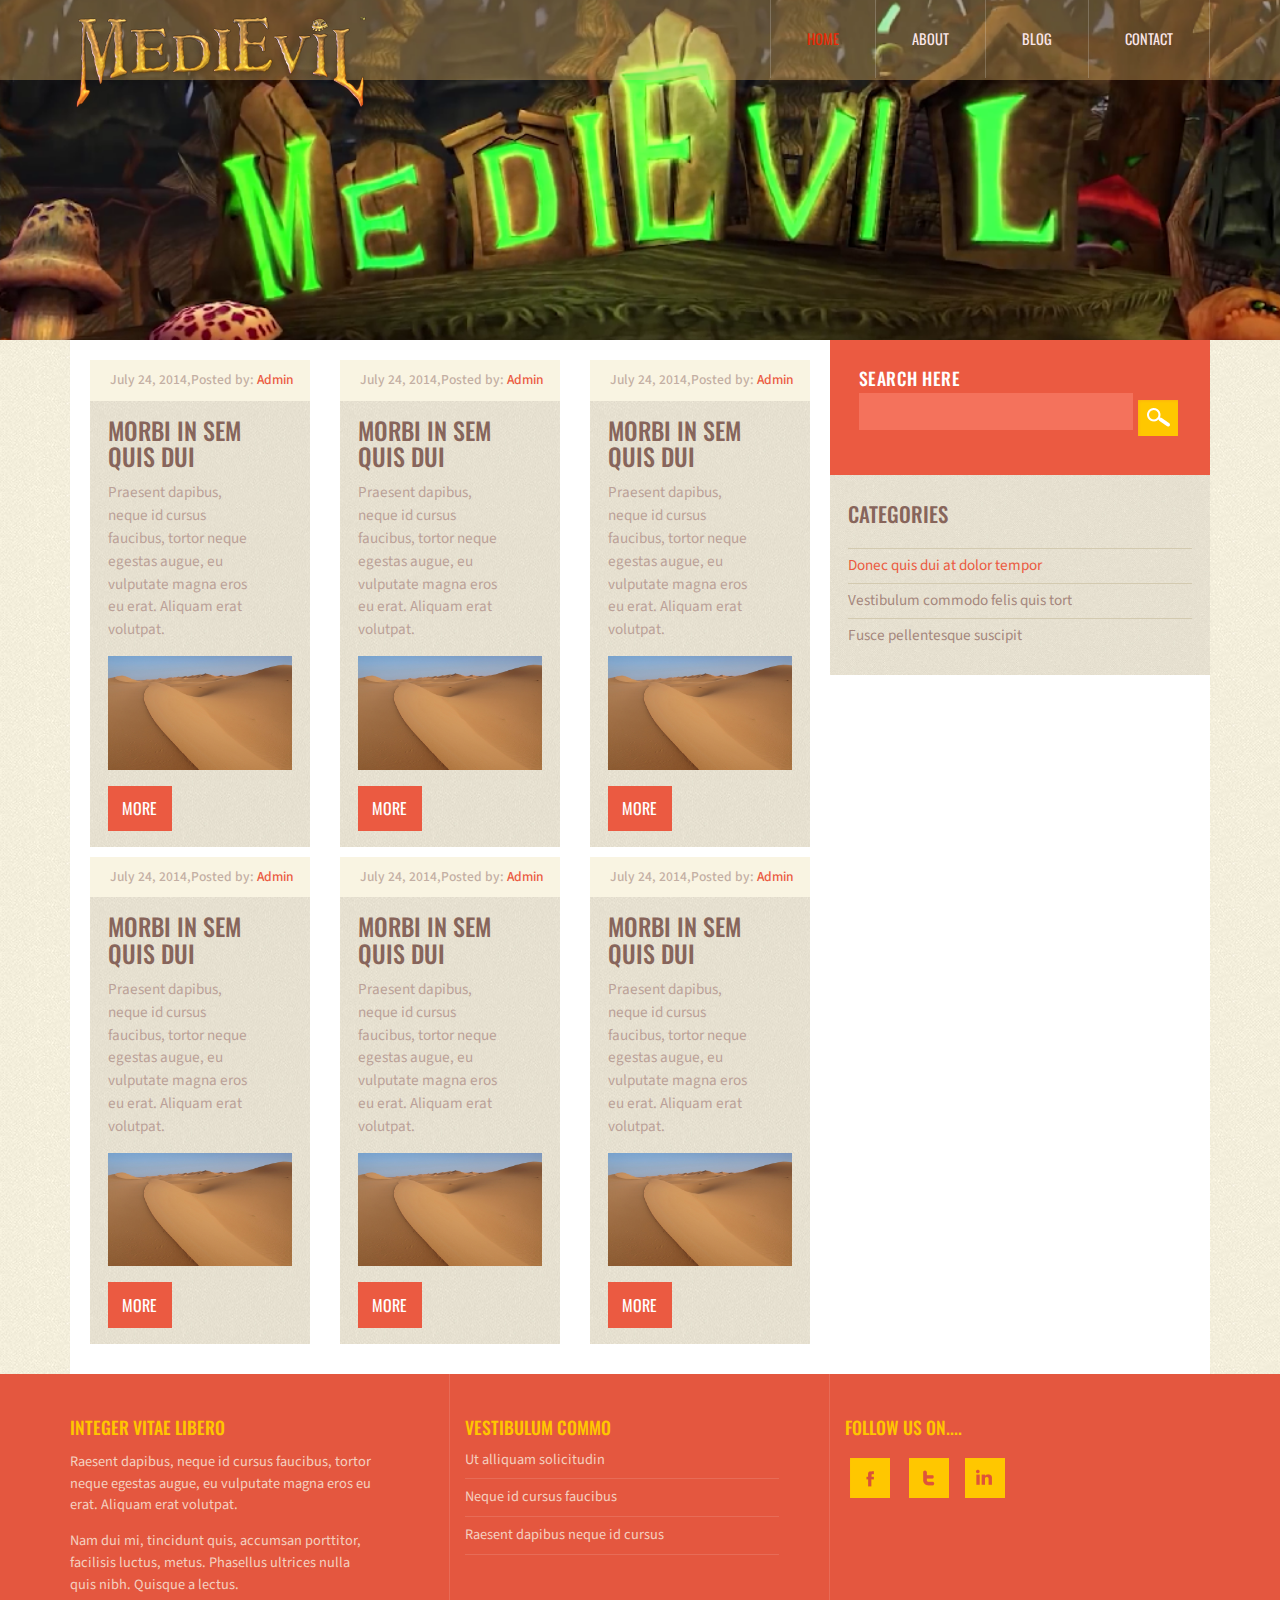
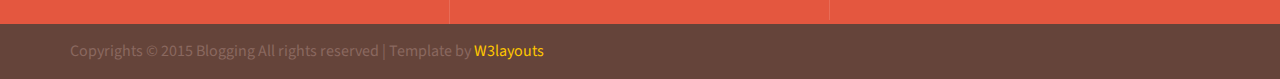
==== commit 1b4c7943: "blog try" ====
--- a/wordpress/wp-content/themes/theme-eval/static/index.html
+++ b/wordpress/wp-content/themes/theme-eval/static/index.html
@@ -66,11 +66,7 @@
 				<!---//End-top-nav---->					
 		 </div>
 	 </div>
-	 <div class="container">
-		 <div class="banner-head">
-			 <h1>Home</h1>
-		 </div>
-	 </div>
+
 </div>
 <!---//End-banner---->
 <div class="content">
--- a/wordpress/wp-content/themes/theme-eval/static/css/style.css
+++ b/wordpress/wp-content/themes/theme-eval/static/css/style.css
@@ -6,7 +6,7 @@
 --*/
 html, body{
     font-size: 100%;
-	background:#fff;
+	background:#000;
 	font-family: 'Oswald', sans-serif;	
 }
 body a{
@@ -28,7 +28,7 @@
 }
 /*----start-container---*/
 .banner{
-	background:url(../images/banner.jpg) no-repeat 0px 0px;
+	background:url(../images/screenshot.png) no-repeat 0px 0px;
 	background-size: 100%;
 	min-height:340px;
 }
@@ -39,7 +39,7 @@
 }
 .logo{
 	float: left;
-	margin-top: 1.3em;
+	margin-top: 15px;
 }
 .top-menu{
 	float:right;
@@ -53,10 +53,10 @@
 border-left: 1px solid rgba(255, 255, 255, 0.2);
 }
 .top-menu ul li a{
-	background:rgba(246, 197, 112, 0.34);
+
 	margin: 2em 2.5em;
 	display: block;
-	color: #54332A;
+	color: #FBE6E8;
 	font-weight:400;
 	font-size:0.9em;
 	text-decoration:none;
@@ -78,7 +78,7 @@
 color:#fff;
 text-transform:uppercase;
 font-weight:400;
-margin-bottom:10px;
+margin-bottom: 10px;
 }
 .banner-head h2{
 color:#fff;
